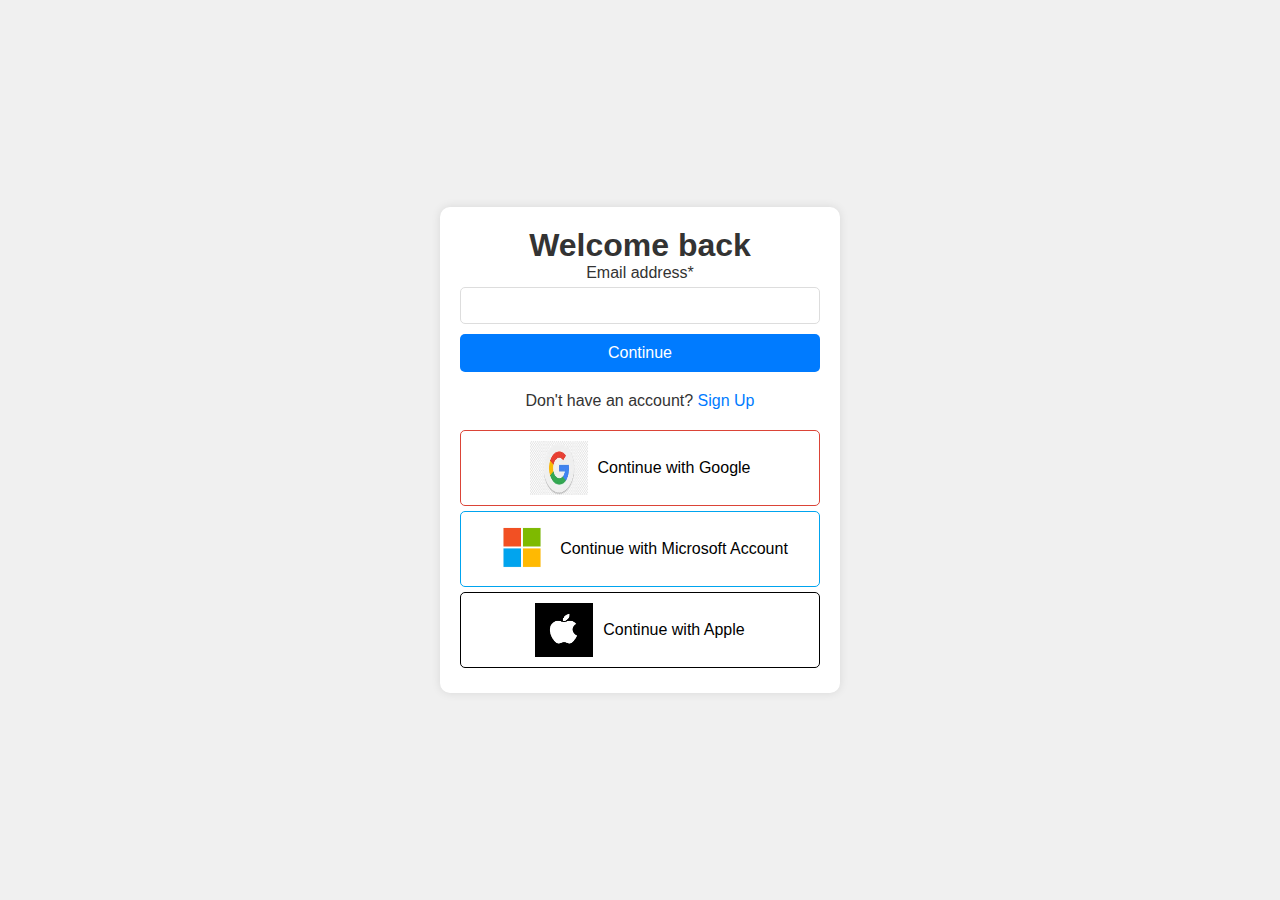
==== login.html @ 8f0d50f3 "fixed the login and sign up pages" ====
<!DOCTYPE html>
<html lang="en">

<head>
    <meta charset="UTF-8">
    <meta name="viewport" content="width=device-width, initial-scale=1.0">
    <title>Login Page</title>
    <link rel="stylesheet" href="login-style.css">
</head>

<body>
    <div class="login-container">
        <h1>Welcome back</h1>
        <form class="login-form">
            <label for="email">Email address*</label>
            <input type="email" id="email" name="email" required>
            <button type="submit">Continue</button>
        </form>
        <p>Don't have an account? <a href="signup.html">Sign Up</a></p>
        <div class="social-login">
            <button class="social-button google">
                <img src="google logo.jpg" alt="Google Logo">
                Continue with Google
            </button>
            <button class="social-button microsoft">
                <img src="microsoft logo.png" alt="Microsoft Logo">
                Continue with Microsoft Account
            </button>
            <button class="social-button apple">
                <img src="apple logo.png" alt="Apple Logo">
                Continue with Apple
            </button>
        </div>
    </div>
</body>

</html>
---- login-style.css ----
/* Basic Reset */
* {
    margin: 0;
    padding: 0;
    box-sizing: border-box;
}

/* Body */
body {
    font-family: Arial, sans-serif;
    background-color: #f0f0f0;
    color: #333;
    display: flex;
    justify-content: center;
    align-items: center;
    height: 100vh;
}

/* Login Container */
.login-container {
    background: #fff;
    padding: 20px;
    border-radius: 10px;
    box-shadow: 0 0 10px rgba(0,0,0,0.1);
    text-align: center;
    width: 100%;
    max-width: 400px;
}

/* Form */
.login-form {
    margin-bottom: 20px;
}

.login-form label {
    display: block;
    margin-bottom: 5px;
}

.login-form input {
    width: 100%;
    padding: 10px;
    margin-bottom: 10px;
    border: 1px solid #ddd;
    border-radius: 5px;
}

.login-form button {
    width: 100%;
    padding: 10px;
    background-color: #007BFF;
    color: white;
    border: none;
    border-radius: 5px;
    cursor: pointer;
    font-size: 16px;
}

.login-form button:hover {
    background-color: #0056b3;
}

/* Social Login Buttons */
.social-login {
    margin-top: 20px;
}

.social-button {
    display: flex;
    align-items: center;
    justify-content: center;
    padding: 10px;
    margin: 5px 0;
    border: 1px solid #ddd;
    border-radius: 5px;
    cursor: pointer;
    font-size: 16px;
    background-color: #fff;
}

.social-button img {
    width: 58px;
    height: 54px;
    margin-right: 10px;
}

.google {
    border-color: #db4437;
    width: 100%;
    /* 330px; */
}

.microsoft {
    border-color: #00a4ef;
    width: 100%;
    /* width: 330px; */
}

.apple {
    border-color: #000;
    width: 100%;
    /* width: 330px; */
}



/* Links */
a {
    color: #007BFF;
    text-decoration: none;
}

a:hover {
    text-decoration: underline;
}
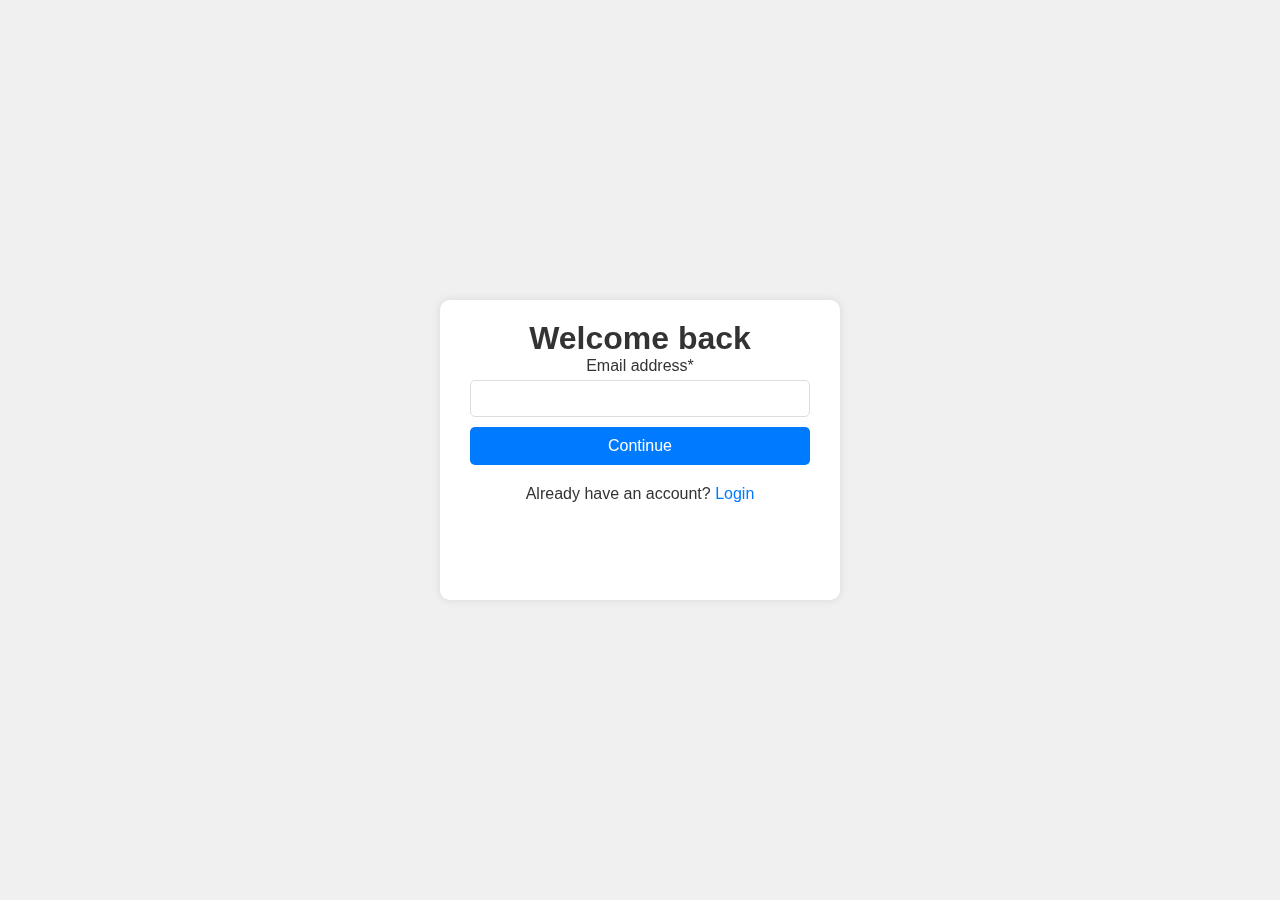
==== commit 42535f7d: "Add files via upload" ====
--- a/login.html
+++ b/login.html
@@ -16,9 +16,9 @@
             <input type="email" id="email" name="email" required>
             <button type="submit">Continue</button>
         </form>
-        <p>Don't have an account? <a href="signup.html">Sign Up</a></p>
+        <p>Already have an account? <a href="login.html">Login</a></p>
         <div class="social-login">
-            <button class="social-button google">
+            <!-- <button class="social-button google">
                 <img src="google logo.jpg" alt="Google Logo">
                 Continue with Google
             </button>
@@ -29,7 +29,7 @@
             <button class="social-button apple">
                 <img src="apple logo.png" alt="Apple Logo">
                 Continue with Apple
-            </button>
+            </button> -->
         </div>
     </div>
 </body>
--- a/login-style.css
+++ b/login-style.css
@@ -14,17 +14,24 @@
     justify-content: center;
     align-items: center;
     height: 100vh;
+    margin: 0; /* Ensure no margin on body */
+    overflow: hidden; /* Prevent scrollbars if container is fixed */
 }
 
 /* Login Container */
 .login-container {
-    background: #fff;
+    background: #ffffff;
     padding: 20px;
     border-radius: 10px;
-    box-shadow: 0 0 10px rgba(0,0,0,0.1);
+    box-shadow: 0 0 10px rgba(0, 0, 0, 0.1);
     text-align: center;
-    width: 100%;
-    max-width: 400px;
+    width: 400px; /* Fixed width */
+    height: 300px; /* Fixed height */
+    box-sizing: border-box; /* Includes padding and border in the width/height */
+    position: fixed; /* Fixed position */
+    top: 50%; /* Center vertically */
+    left: 50%; /* Center horizontally */
+    transform: translate(-50%, -50%); /* Adjust to truly center the box */
 }
 
 /* Form */
@@ -38,15 +45,16 @@
 }
 
 .login-form input {
-    width: 100%;
+    width: calc(100% - 20px); /* Adjust width for padding */
     padding: 10px;
     margin-bottom: 10px;
     border: 1px solid #ddd;
     border-radius: 5px;
+    box-sizing: border-box; /* Includes padding and border in the width */
 }
 
 .login-form button {
-    width: 100%;
+    width: calc(100% - 20px); /* Adjust width for padding */
     padding: 10px;
     background-color: #007BFF;
     color: white;
@@ -54,6 +62,7 @@
     border-radius: 5px;
     cursor: pointer;
     font-size: 16px;
+    box-sizing: border-box; /* Includes padding and border in the width */
 }
 
 .login-form button:hover {
@@ -65,6 +74,7 @@
     margin-top: 20px;
 }
 
+/* Social button styles, uncomment if used */
 .social-button {
     display: flex;
     align-items: center;
@@ -76,33 +86,27 @@
     cursor: pointer;
     font-size: 16px;
     background-color: #fff;
+    width: calc(100% - 20px); /* Adjust width for padding */
+    box-sizing: border-box; /* Includes padding and border in the width */
 }
 
 .social-button img {
     width: 58px;
-    height: 54px;
+    height: auto; /* Maintain aspect ratio */
     margin-right: 10px;
 }
 
 .google {
     border-color: #db4437;
-    width: 100%;
-    /* 330px; */
 }
 
 .microsoft {
     border-color: #00a4ef;
-    width: 100%;
-    /* width: 330px; */
 }
 
 .apple {
     border-color: #000;
-    width: 100%;
-    /* width: 330px; */
 }
-
-
 
 /* Links */
 a {
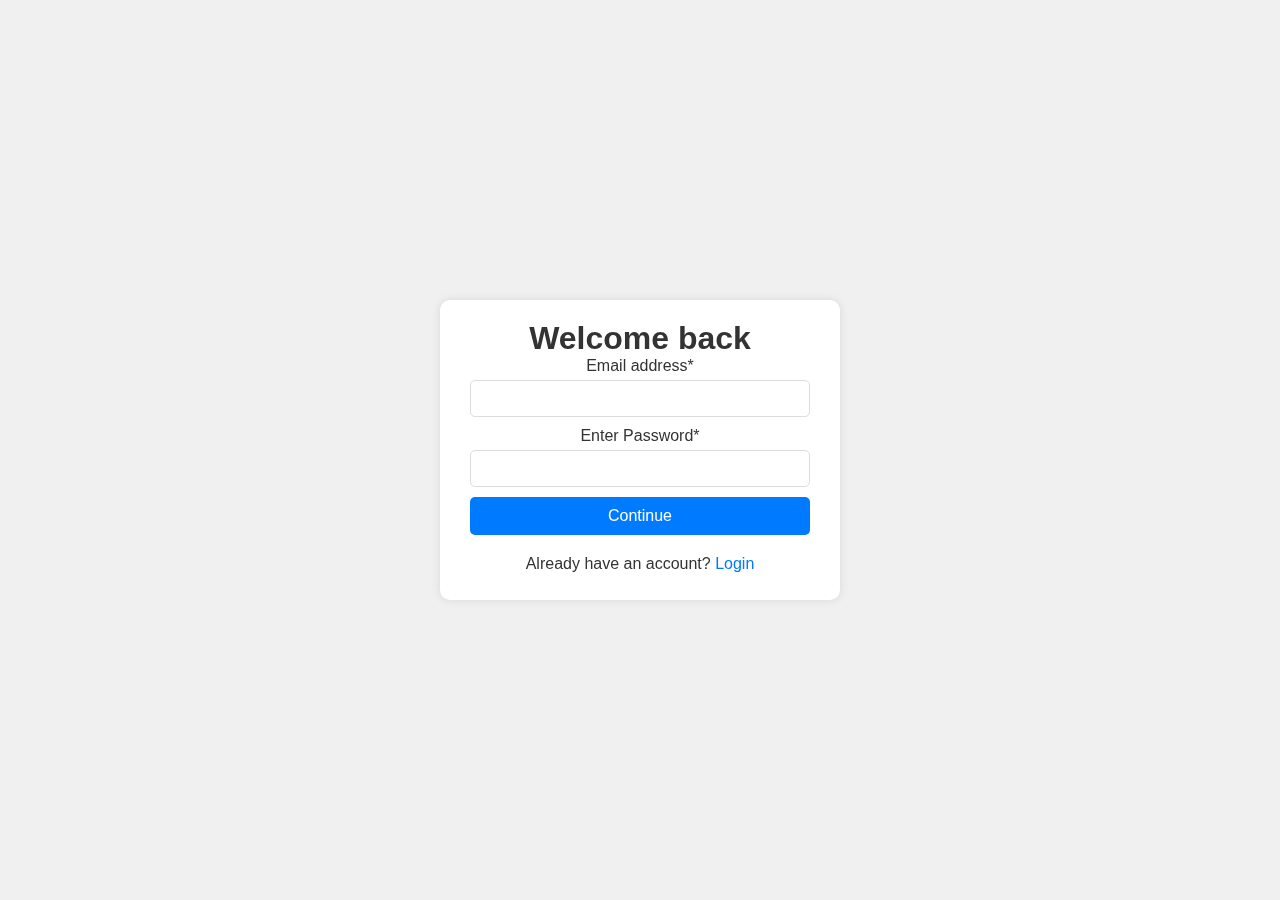
==== commit a4b10910: "Add files via upload" ====
--- a/login.html
+++ b/login.html
@@ -14,6 +14,8 @@
         <form class="login-form">
             <label for="email">Email address*</label>
             <input type="email" id="email" name="email" required>
+            <label for="email">Enter Password*</label>
+            <input type="password" id="password" name="password" required>
             <button type="submit">Continue</button>
         </form>
         <p>Already have an account? <a href="login.html">Login</a></p>
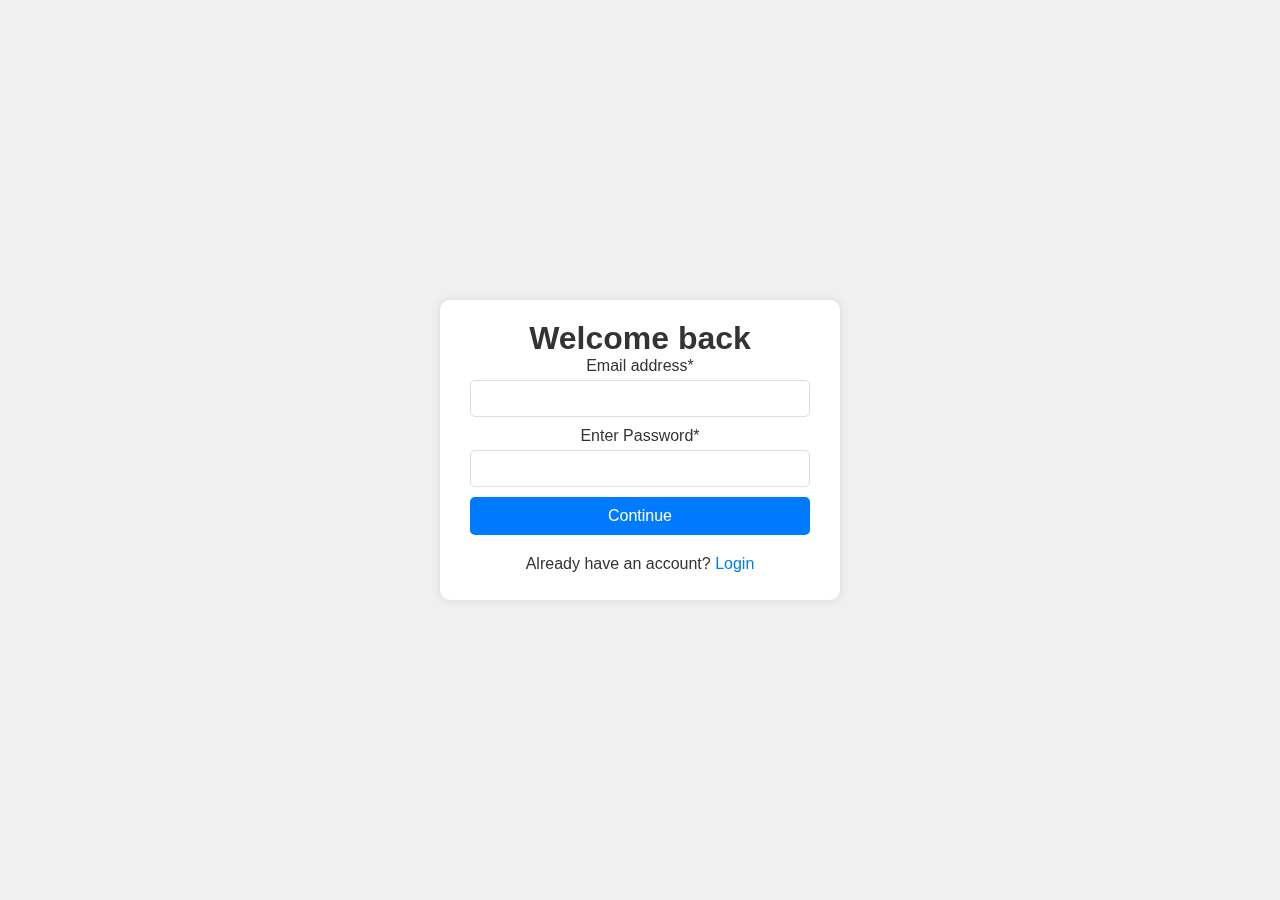
==== commit 4ac60a01: "Add files via upload" ====
--- a/login.html
+++ b/login.html
@@ -11,12 +11,13 @@
 <body>
     <div class="login-container">
         <h1>Welcome back</h1>
-        <form class="login-form">
+        <form class="login-form" action="homepage.html">
             <label for="email">Email address*</label>
             <input type="email" id="email" name="email" required>
             <label for="email">Enter Password*</label>
             <input type="password" id="password" name="password" required>
-            <button type="submit">Continue</button>
+            <button type="submit"  >Continue</button>
+            
         </form>
         <p>Already have an account? <a href="login.html">Login</a></p>
         <div class="social-login">
